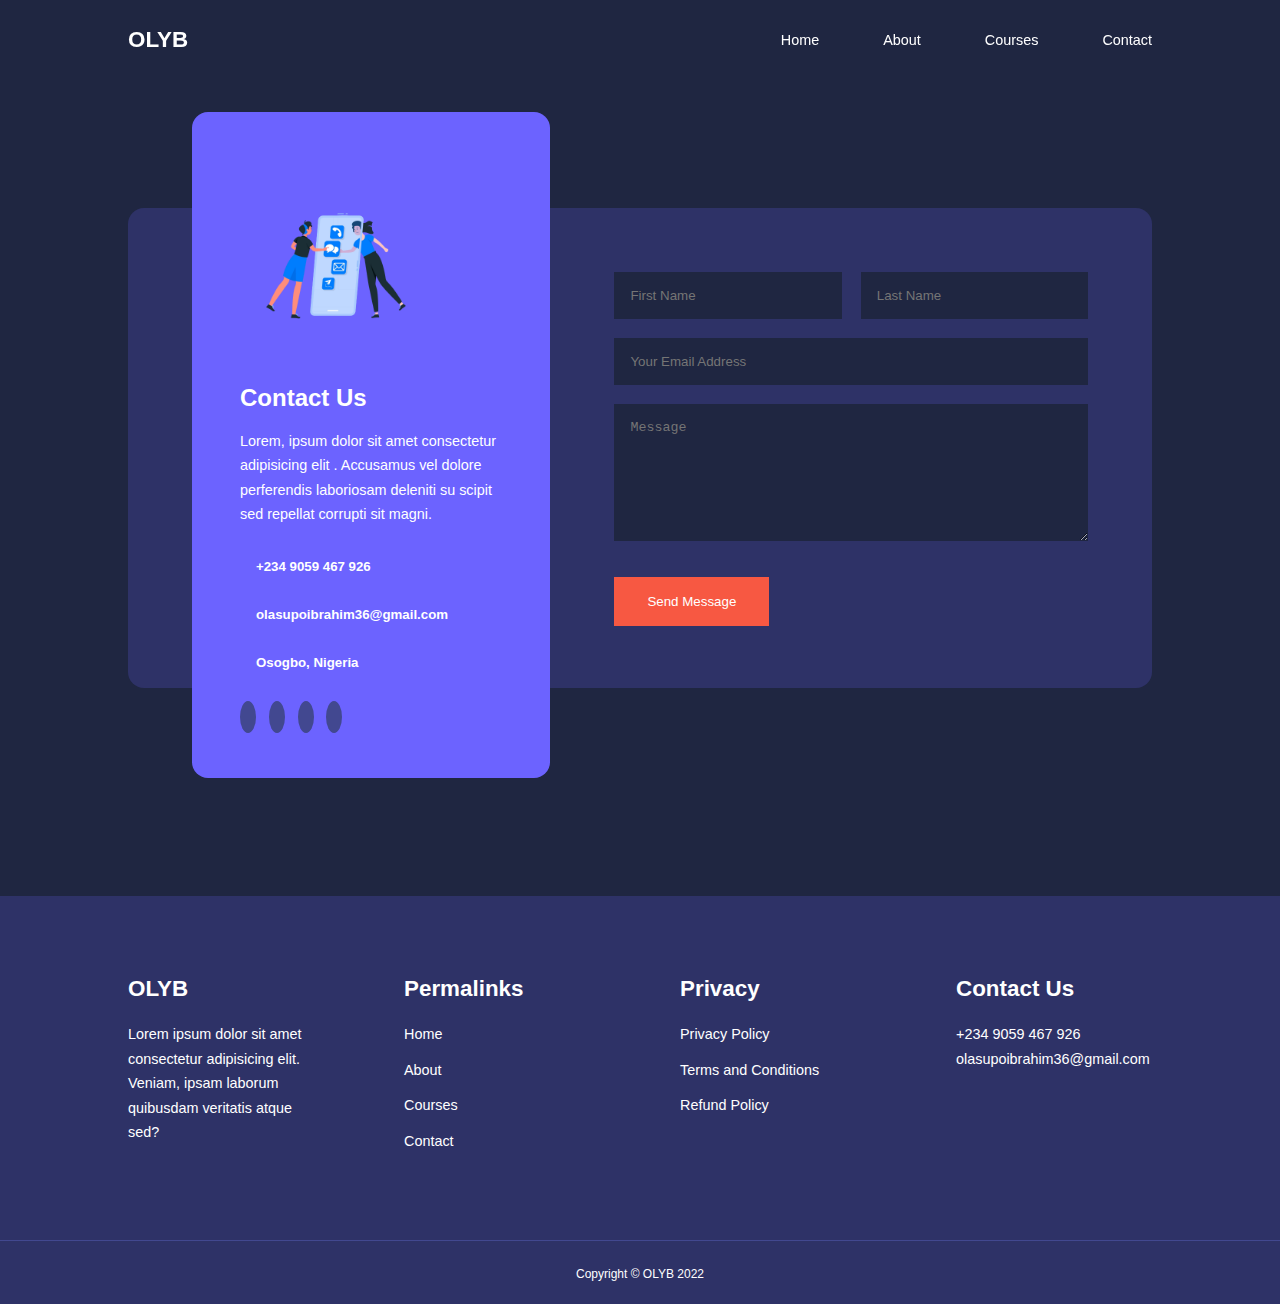
==== contact.html @ 5aab39b8 "first commit" ====
<!DOCTYPE html>
<html lang="en">
<head>
    <meta charset="UTF-8">
    <meta http-equiv="X-UA-Compatible" content="IE=edge">
    <meta name="viewport" content="width=device-width, initial-scale=1.0">
    <title>Contact</title>
    <link rel="stylesheet" href="index.css">
    <link rel="stylesheet" href="contact.css">
      <!--========= ICONSCOUT CDN  =======-->
    <link rel="stylesheet" href="https://unicons.iconscout.com/release/v4.0.0/css/line.css">


      <!--========= GOOGLE FONTS (MONTSERRAT)=======-->
    <link rel="preconnect" href="https://fonts.googleapis.com">
    <link rel="preconnect" href="https://fonts.gstatic.com" crossorigin>
    <link href="https://fonts.googleapis.com/css2?family=Montserrat+Alternates:ital,wght@0,300;0,400;0,500;0,600;0,700;1,900&display=swap" rel="stylesheet">


      <!--========= SWIPER JS =======-->
    <link rel="stylesheet" href="https://cdn.jsdelivr.net/npm/swiper@8/swiper-bundle.min.css"/>


</head>
<body>
    <nav>
        <div class="container nav__container">
            <a href="index.html"><h4>OLYB</h4></a>
            <ul class="nav__menu"> 
                <li><a href="index.html">Home</a></li>
                <li><a href="about.html">About</a></li>
                <li><a href="courses.html">Courses</a></li>
                <li><a href="contact.html">Contact</a></li>
            </ul>
            <button id="open-menu-btn"><i class="uil uil-bars"></i></button>
            <button id="close-menu-btn"><i class="uil uil-multiply"></i></button>
        </div>
    </nav>
    <!--========= END OF NAVBAR =======-->


    <section class="contact">
        <div class="container contact__container">
            <aside class="contact__aside">
                <div class="aside__image">
                    <img src="contact.png" >
                </div>
                <h2>Contact Us</h2>
                <p>
                    Lorem, ipsum dolor sit amet consectetur adipisicing elit
                    . Accusamus vel dolore perferendis laboriosam deleniti su
                    scipit sed repellat corrupti sit magni.
                </p>
                <ul class="contact__details">
                    <li>
                        <i class="uil uil-incoming-call"></i>
                        <h5>+234 9059 467 926</h5>
                    </li>

                    <li>
                        <i class="uil uil-envelope"></i>
                        <h5>olasupoibrahim36@gmail.com</h5>
                    </li>

                    <li>
                        <i class="uil uil-location-point"></i>
                        <h5>Osogbo, Nigeria</h5>
                    </li>
                </ul>
                <ul class="contact__socials">
                    <li> <a href="https://facebook.com"><i class="uil uil-facebook-f"></i> </a></li>
                    <li> <a href="https://instagram.com"><i class="uil uil-instagram"></i> </a></li>
                    <li> <a href="https://twitter.com"><i class="uil uil-twitter"></i> </a></li>
                    <li> <a href="https://linkedin.com"><i class="uil uil-linkedin-alt"></i> </a></li>
                </ul>
            </aside>





            <form action="https://formspree.io/f/xnqyazyg"  method="POST" class="contact__form">
                <div class="form__name">
                    <input type="text" name="First Name" placeholder="First Name" required>
                    <input type="text" name="Last Name" placeholder="Last Name" required>
                </div>
                <input type="email" name="Email Address" placeholder="Your Email Address" required>
                <textarea name="Message" rows="7" placeholder="Message" required></textarea>
                <button type="Submit" class="btn btn-primary"> Send Message</button>
            </form>
        </div>
    </section>





    <footer class="footer">
        <div class="container footer__container">
            <div class="footer__1">
                <a href="index.html" class="footer__logo"><h4>OLYB</h4></a>
                <p>
                    Lorem ipsum dolor sit amet consectetur adipisicing elit. Veniam, ipsam laborum quibusdam veritatis atque sed?
                </p>
            </div>

            <div class="footer__2">
                <h4>Permalinks</h4>
                <ul class="permalinks">
                    <li><a href="index.html">Home</a></li>
                    <li><a href="about.html">About</a></li>
                    <li><a href="courses.html">Courses</a></li>
                    <li><a href="contact.html">Contact</a></li>
                </ul>
            </div>

            
            <div class="footer__3">
                <h4>Privacy</h4>
                <ul class="privacy">
                    <li><a href="#">Privacy Policy</a></li>
                    <li><a href="#">Terms and Conditions</a></li>
                    <li><a href="#">Refund Policy</a></li>
                </ul>
            </div>

            <div class="footer__4">
                <h4>Contact Us</h4>
                <div>
                    <p>+234 9059 467 926</p>
                    <p>olasupoibrahim36@gmail.com</p>
                </div>

                <ul class="footer__socials">
                    <li>
                        <a href="#"><i class="uil uil-facebook-f"></i></a>
                    </li>
                    <li>
                        <a href="#"><i class="uil uil-instagram-alt"></i></a>
                    </li>
                    <li>
                        <a href="#"><i class="uil uil-twitter"></i></a>
                    </li>
                    <li>
                        <a href="#"><i class="uil uil-linkedin-alt"></i></a>
                    </li>
                </ul>
            </div>
        </div>
        <div class="footer__copyright">
            <small>Copyright &copy; OLYB 2022</small>
       </div>
     </footer>



     <script src="https://cdn.jsdelivr.net/npm/swiper@8/swiper-bundle.min.js"></script>
     <script src="main.js"></script>



     <script> 
        var swiper = new Swiper(".mySwiper", {
            slidesPerView: 1,
            spaceBetween: 30,
            pagination: {
            el: ".swiper-pagination",
            clickable: true,
            },

            //====== WHEN WINDOW WIDTH IS >= 600PX =======//
            breakpoints: {
                600: {
                    slidesPerView: 2
                }
            }
        });
     </script>
</body>
</html>
---- index.css ----
* {
    margin: 0;
    padding: 0;
    border: 0;
    outline: 0;
    list-style: none;
    text-decoration: none;
    box-sizing: border-box;
}

:root {
    --color-primary: #6c63ff;
    --color-success: #00bf8e;
    --color-warning: #f7c94b;
    --color-danger: #f75842;
    --color-danger-variant: rgba(247, 88, 0.7);
    --color-white: #fff;
    --color-black: #000;
    --color-bg: #1f2641;
    --color-bg1: #2e3267;
    --color-bg2: #424890;

    --color-width-lg: 80%;
    --color-width-md: 90%;
    --color-width-sm: 94%;

    --transition: all 400ms ease;   
}

body {
    font-family: "Montserrat", sans-serif;
    line-height: 1.7;
    color: var(--color-white);
    background: var(--color-bg);
}

.container {
    width: var(--color-width-lg);
    margin: 0 auto;
}

section {
    padding: 6rem 0;
}

section h2 {
    text-align: center;
    margin-bottom:  4rem;
}

h1,
h2, 
h3, 
h4, 
h5 {
    line-height: 1.2;
}

h1 {
    font-size: 2rem;
}

h3 {
    font-size: 1.6rem;
}

h4 {
    font-size: 1.4rem;
}

a {
    color: var(--color-white);
}

img {
    width: 100%;
    display: block;
    object-fit: cover;
}

.btn {
    display: inline-block;
    background: var(--color-white);
    color: var(--color-black);
    padding: 1rem 2rem;
    border: 1px solid transparent;
    font-weight: 500;
    transition: var(--transition);
}

.btn:hover {
    background: transparent;
    color: var(--color-white);
    border-color: var(--color-white);
}

.btn-primary {
    background: var(--color-danger);
    color: var(--color-white);
}

/*=============== NAVBAR ===============*/
nav {
    background: transparent;
    width: 100vw;
    height: 5rem;
    position: fixed;
    top: 0;
    z-index: 11;
}

/*========CHANGE NAVBAR STYLES ON SCROLL USING JAVASCRIPT=======*/

.window-scroll {
    background: var(--color-primary);
    box-shadow: 0 1rem 2rem rgba(0, 0 , 0, 0.2);
}
.nav__container {
    height: 100%;
    display: flex;
    justify-content: space-between;
    align-items: center;
}

nav button {
    display: none;

}

.nav__menu {
    display: flex;
    align-items: center;
    gap: 4rem;
}

.nav__menu a {
    font-size: 0.9rem;
    transition: var(--transition);
}

.nav__menu a:hover{
    color: var(--color-bg2);
}

/*=============== HEADER ===============*/
header {
    position: relative;
    top: 5rem;
    overflow: hidden;
    height: 70vh;
    margin-bottom: 5rem;
}

.header__container {
    display: grid;
    grid-template-columns: 1fr 1fr;
    align-items: center;
    gap: 5rem;
    height: 100%;
}

.header__left p {
    margin: 1rem 0 2.4rem;
}


/*=============== CATEGORIES ===============*/
.categories {
    background: var(--color-bg1);
    height: 32rem;
}

.categories h1 {
    line-height: 1;
    margin-bottom: 3rem;
}
.categories__container {
    display: grid;
    grid-template-columns: 40% 60%;
    /* gap: 4rem; */
}

.categories__left {
margin-right: 4rem;
}

.categories__left p {
    margin: 1rem 0 3rem;
}

.categories__right {
    display: grid;
    grid-template-columns: repeat(3, 1fr);
    gap: 1.2rem;
}

.category {
    background: var(--color-bg2);
    padding: 2rem;
    border-radius: 2rem;
    transition: var(--transition);
}

.category:hover {
    box-shadow: 0 3rem 3rem rgba(0, 0 , 0, 0.3);
    z-index: 1;
}

.category:nth-child(2) .category__icon{
    background: var(--color-danger);
}


.category:nth-child(3) .category__icon{
    background: var(--color-success);
}


.category:nth-child(4) .category__icon{
    background: var(--color-warning);
}


.category:nth-child(5) .category__icon{
    background: var(--color-success);
}
.category__icon {
    background: var(--color-primary);
    padding: 0.7rem;
    border-radius: 0.9rem;
}

.category h5 {
    margin: 2rem 0 1rem;
}

.category p {
    font-size: 0.85rem;
}


/*=============== POPULAR COURSES ===============*/
.courses {
    margin-top: 10rem;
}

.courses__container {
    display: grid;
    grid-template-columns: repeat(3, 1fr);
    gap: 2rem;
}

.course {
    background: var(--color-bg1);
    text-align: center;
    border: 1px solid transparent;
    transition: var(--transition);
}

.course:hover {
    background: transparent;
    border-color: var(--color-primary);
}
.course__info {
    padding: 2rem;
}

.course__info p {
    margin: 1.2rem 0 2rem;
    font-size: 0.9rem;
}



/*=============== FAQs ===============*/
.faqs {
    background: var(--color-bg1);
    box-shadow: inset 0 0 3rem rgba(0, 0 , 0, 0.5);
}

.faqs__container {
    display: grid;
    grid-template-columns: 1fr 1fr;
    gap: 1rem;
}

.faq {
    padding: 2rem;
    display: flex;
    align-items: center;
    gap: 1.4rem;
    height: fit-content;
    background: var(--color-primary);
    cursor: pointer;
}

.faq h4 {
    font-size: 1rem;
    line-height: 2.2;
}

.faq__icon {
    align-self: flex-start;
    font-size: 1.2rem;
}

.faq p {
    margin-top: 0.8rem;
    display: none;
}

.faq.open p {
    display: block;
}




/*=============== TESTIMONIALS ===============*/
.testimonials__container {
    overflow: hidden;
    position: relative;
    margin-bottom: 5rem;
}

.testimonial {
    padding-bottom: 2rem;
} 

.avatar {
    width: 6rem;
    height: 6rem;
    border-radius: 50%;
    overflow: hidden;
    margin: 0 auto 1rem;
    border: 1rem solid var(--color-bg1);
}

.testimonial__info {
    text-align: center;
}

.testimonial__body {
    background: var(--color-primary);
    padding: 2rem;
    margin-top: 3rem;
    position: relative;
}

.testimonial__body::before { 
    content: "";
    display: block;
    background: linear-gradient(
        135deg,
        transparent,
        var(--color-primary), 
        var(--color-primary),
        var(--color-primary)
    );
    width: 3rem;
    height: 3rem;
    position: absolute;
    left: 50%;
    top: -1.5rem;
    transform: rotate(45deg);
}


/*=============== FOOTER ===============*/
footer {
    background: var(--color-bg1);
    padding-top: 5rem;
    font-size: 0.9rem;
}

.footer__container {
    display: grid;
    grid-template-columns: repeat(4, 1fr);
    gap: 5rem;
}

.footer__container > div h4 {
    margin-bottom: 1.2rem;
}

.footer__1 p {
    margin: 0 0 2rem;
}

.footer ul li {
    margin-bottom: 0.7rem;
}

.footer ul li a:hover {
    text-decoration: underline;
}

.footer__socials {
    display: flex;
    gap: 1rem;
    font-size: 1.2rem;
    margin-top: 2rem;
}

.footer__copyright {
    text-align: center;
    margin-top: 4rem;
    padding: 1.2rem 0;
    border-top: 1px solid var(--color-bg2);
}



/*=============== MEDIA QUERIES (TABLET VIEW) ===============*/
@media screen and (max-width: 1024px) {
   .container {
    width: var(--color-width-md);
   }

   h1 {
    font-size: 2.2rem;
   }

   h2 {
    font-size: 1.7rem;
   }

   h3 { 
    font-size: 1.4rem;
   }

   h4 {
    font-size: 1.2rem;
   }

 /*===============  NAVBAR ===============*/
 nav button {
    display: inline-block;
    background: transparent;
    font-size: 1.8rem;
    color: var(--color-white);
    cursor: pointer;
 }

 nav button#close-menu-btn {
    display: none;
 }

 .nav__menu {
    position: fixed;
    top: 5rem;
    right: 5%;
    height: fit-content;
    width: 18rem;
    flex-direction: column;
    gap: 0;
    display: none;
 }

 .nav__menu li {
    width: 100%;
    height: 5.8rem;
    animation: animateNavItems 400ms linear forwards;
    transform-origin: top right;
    opacity: 0;
 }
 

 .nav__menu li:nth-child(2){
    animation-delay: 200ms;
 }

 .nav__menu li:nth-child(3){
    animation-delay: 400ms;
 }

 .nav__menu li:nth-child(4){
    animation-delay: 600ms;
 } 


 @keyframes animateNavItems {
    0% {
        transform: rotateZ(-90deg) rotateX(90deg) scale(0.1);
    }
    100% {
        transform: rotateZ(0) rotateX(0) scale(1);
        opacity: 1;
    }
 }
 .nav__menu li a {
    background: var(--color-primary);
    box-shadow: -4rem 6rem 10rem rgba(0, 0 , 0, 0.6);
    width: 100%;
    height: 100%;
    display: grid;
    place-items: center;
 }

 .nav__menu li a:hover {
    background: var(--color-bg2);
    color: var(--color-white);
 }




/*=============== HEADER ===============*/
.header {
    height: 52vh;
    margin-bottom: 4rem;
}

.header__container {
    gap: 0.3;
    padding-bottom: 3rem;
}



/*=============== CATEGORY ===============*/
.categories {
    height: auto;
}

.categories__container {
    grid-template-columns: 1fr;
    gap: 3rem;
}

.categories__left {
    margin-right: 0;
 
}

/*=============== POPULAR COURSES ===============*/
.courses {
    margin-top: 0;
}

.courses__container {
    grid-template-columns: 1fr 1fr;
}

/*=============== FAQs  ===============*/
.faqs__container {
    grid-template-columns: 1fr;
}

.faq {
    padding: 1.5rem;
}

/*=============== FOOTER  ===============*/
.footer__container {
    grid-template-columns: 1fr 1fr;
}
}


/*=============== MEDIA QUERIES (PHONE VIEW) ===============*/
@media screen and (max-width: 600px) {
    .container {
        width: var(--color-width-sm);
    }


    /*=============== NAVBAR  ===============*/  
    .nav__menu {
        right: 3%;
    }

    /*=============== HEADER  ===============*/
    header {
        height: 100vh;
    }

    .header__container {
        grid-template-columns: 1fr;
        text-align: center;
        margin-top: -2rem;
    }

    .header__left p {
        margin-bottom: 1.3rem;
    }


    /*=============== CATEGORIES  ===============*/
    .categories__right {
        grid-template-columns: 1fr 1fr;
        gap: 0.7rem;
    }

    .category {
        padding: 1rem;
        border-radius: 1rem;
    }

    .category__icon {
        margin-top: 4px;
        display: inline-block;
    }

     /*=============== POPULAR COURSES  ===============*/
     .courses__container {
        grid-template-columns: 1fr;
     }

      /*=============== TESTIMONIALS  ===============*/
      .testimonial__body {
        padding: 1.2rem;
      }

       /*=============== FOOTER  ===============*/
       .footer__container {
        grid-template-columns: 1fr;
        text-align: center;
        gap: 2rem;
       }

       .footer__1 p {
        margin: 1rem auto; 
       }

       .footer__socials {
        justify-content: center;

       }
}
---- contact.css ----
.contact__container {
    background: var(--color-bg1);
    padding: 4rem;
    display: grid;
    grid-template-columns: 40% 60%;
    gap: 4rem;
    height: 30rem;
    margin: 7rem auto;
    border-radius: 1rem;
}

/*============ ASIDE =========*/
.contact__aside {
    background: var(--color-primary);
    padding: 3rem;
    border-radius: 1rem;
    position: relative;
    bottom: 10rem;
}

.aside__image {
    width: 12rem;
    margin-bottom: 2rem;
}

.contact__aside h2 {
    text-align: left;
    margin-bottom: 1rem;
}

.contact__aside p {
    font-size: 0.9rem;
    margin-bottom: 2rem;
}

.contact__details li {
    display: flex;
    gap: 1rem;
    align-items: center;
    margin-bottom: 2rem;
}

.contact__socials {
    display: flex;
    gap: 0.8rem;
}

.contact__socials a {
    background: var(--color-bg2);
    padding: 0.5rem; 
    border-radius: 50%;
    font-size: 0.9rem;
    transition: var(--transition);
}

.contact__socials a:hover {
    background: transparent;
}

/*============ FORM =========*/
.contact__form {
    display: flex;
    flex-direction: column;
    gap: 1.2rem;
    margin-right: 4rem;
}

.form__name {
    display: flex;
    gap: 1.2rem;
}

.contact__form input[type="text"] {
    width: 50%;
}

.contact__form input, textarea {
    width: 100%;
    padding: 1rem;
    background: var(--color-bg);
    color: var(--color-white);
}

.contact__form .btn {
    width: max-content;
    margin-top: 1rem;
    cursor: pointer;
}


/*============ MEDIA QUERIES (TABLET VIEW) =========*/
@media screen and (max-width: 1024px) {
    .contact {
        padding-bottom: 0;
    }

    .contact__container {
        gap: 1.5rem;
        margin-top: 3rem;
        height: auto;
        padding: 1.5rem;
    }

    .contact__aside {
        width: auto;
        padding: 1.5rem;
        bottom: 0;
    }

    .contact__form {
        align-self: center;
        margin-right: 1.5rem;
    }
}


/*============ MEDIA QUERIES (MOBILE VIEW) =========*/
@media screen and (max-width: 600px) {
    .contact__container {
        grid-template-columns: 1fr;
        gap: 3rem;
        margin-top: 0;
        padding: 0;
    }

    .contact__form {
        margin: 0 1.5rem 3rem;
    }

    .form__name {
        flex-direction: column;
    }

    .form__name input [type="tex"] {
        width: 100%;
    }
}
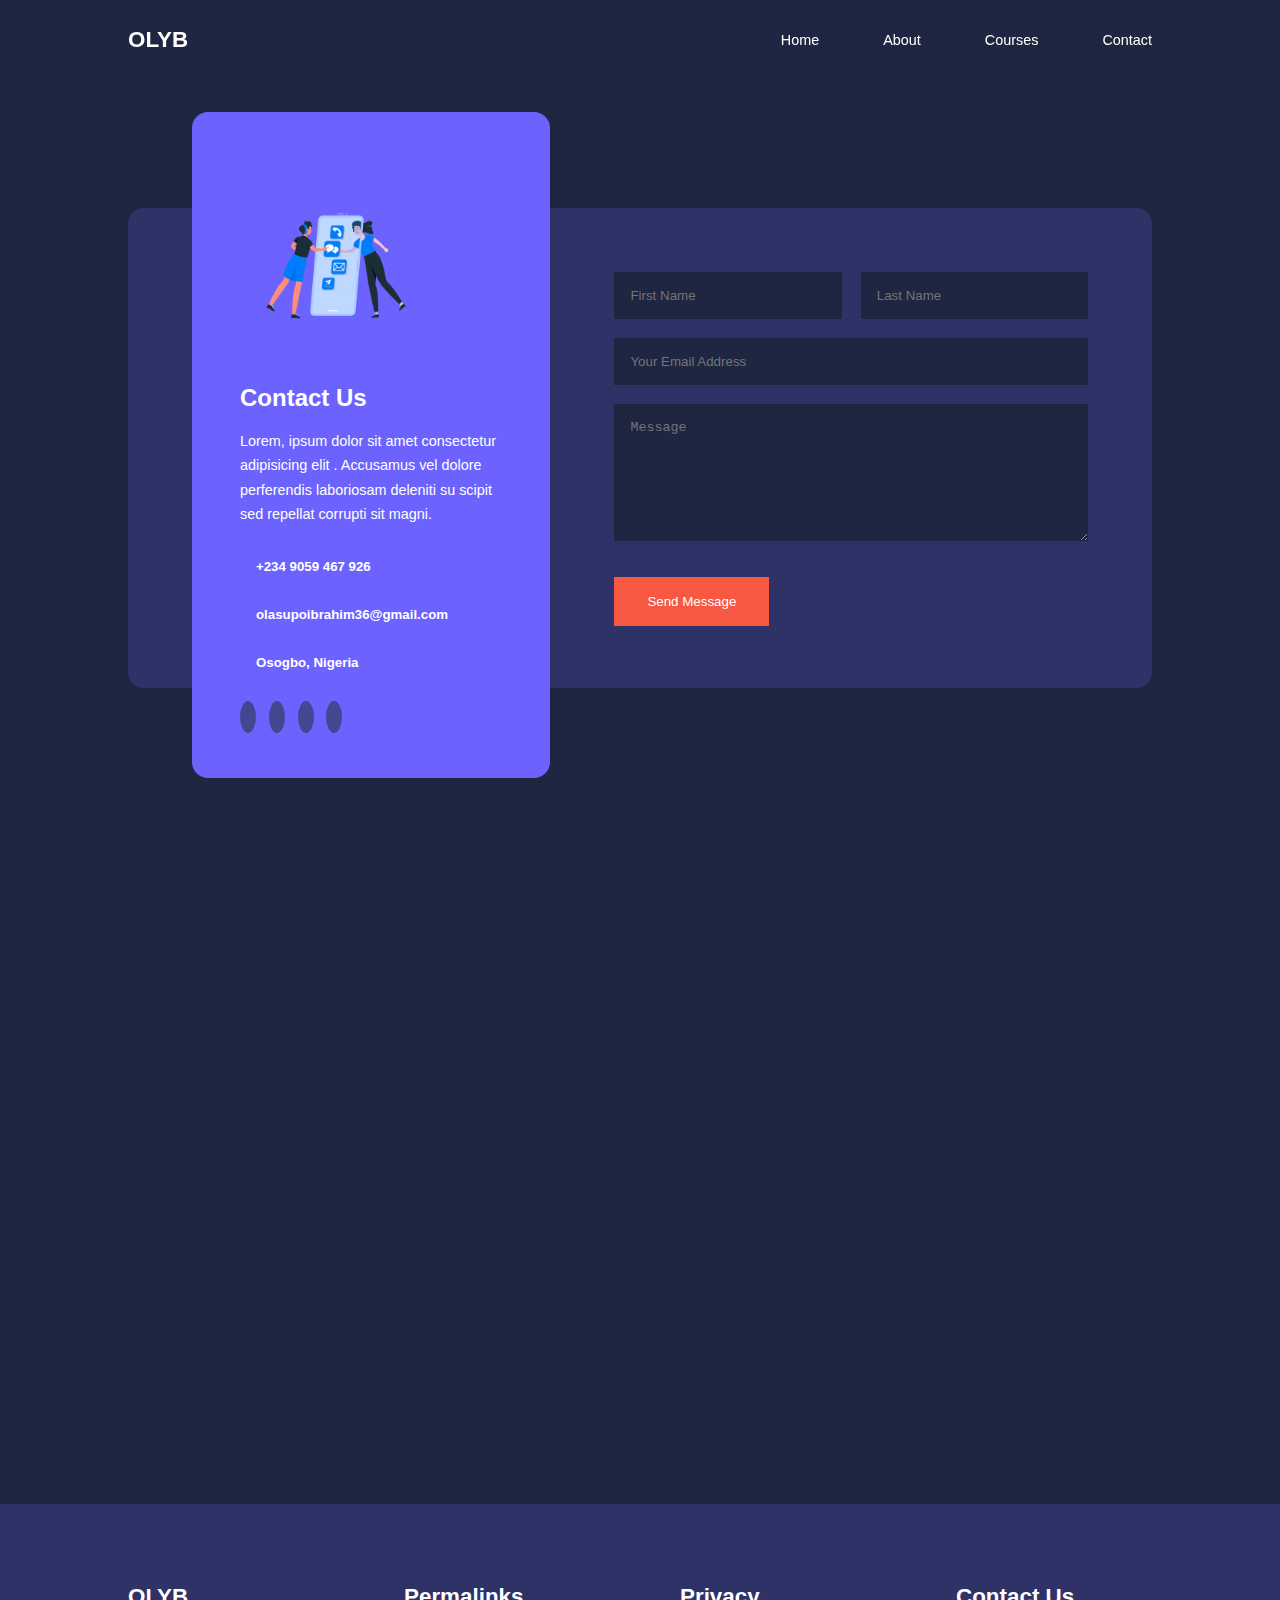
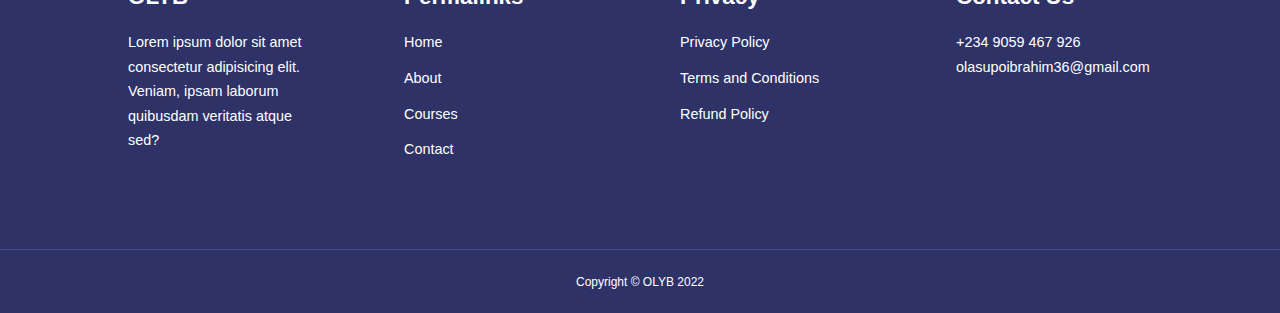
==== commit 2d8d2f46: "commit" ====
--- a/contact.html
+++ b/contact.html
@@ -91,7 +91,8 @@
         </div>
     </section>
 
-
+    <iframe src="https://www.google.com/maps/embed?pb=!1m18!1m12!1m3!1d126841.26978250722!2d3.2015584878560537!3d6.548218935929615!2m3!1f0!2f0!3f0!3m2!1i1024!2i768!4f13.1!3m3!1m2!1s0x103b8b2ae68280c1%3A0xdc9e87a367c3d9cb!2sLagos!5e0!3m2!1sen!2sng!4v1698969508971!5m2!1sen!2sng"
+     width="800" height="600" style="border:0;" allowfullscreen="" loading="lazy" referrerpolicy="no-referrer-when-downgrade"></iframe>
 
 
 
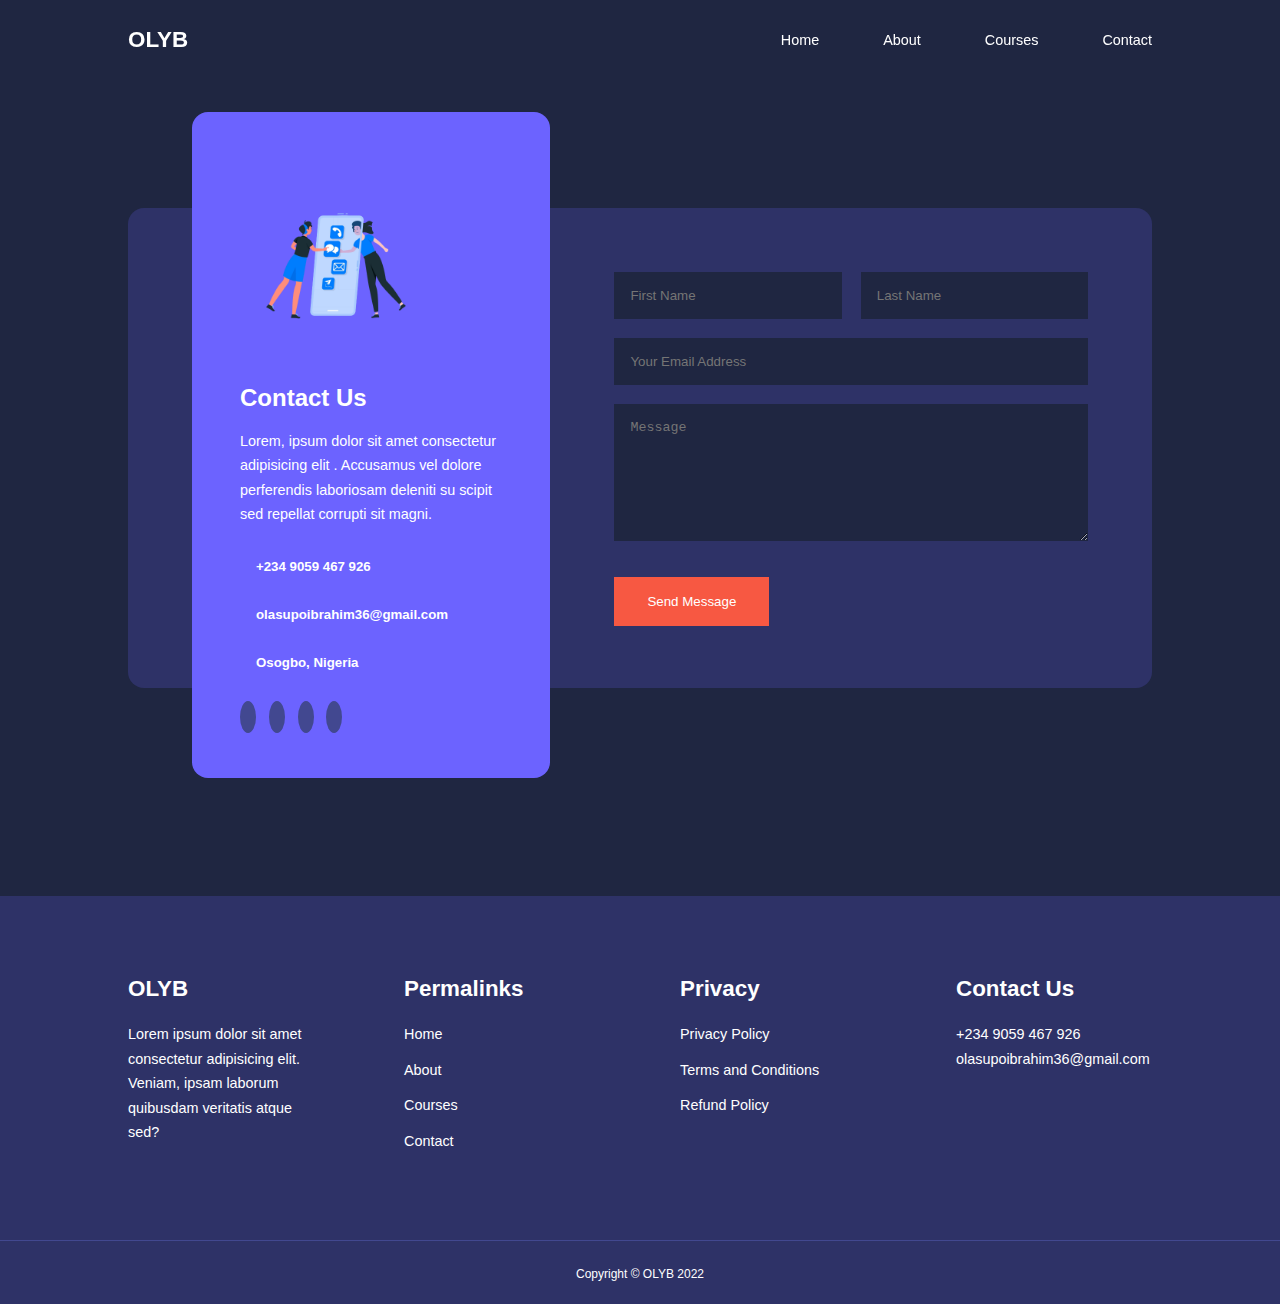
==== commit b032a9db: "commit" ====
--- a/contact.html
+++ b/contact.html
@@ -1,181 +1,210 @@
 <!DOCTYPE html>
 <html lang="en">
-<head>
-    <meta charset="UTF-8">
-    <meta http-equiv="X-UA-Compatible" content="IE=edge">
-    <meta name="viewport" content="width=device-width, initial-scale=1.0">
+  <head>
+    <meta charset="UTF-8" />
+    <meta http-equiv="X-UA-Compatible" content="IE=edge" />
+    <meta name="viewport" content="width=device-width, initial-scale=1.0" />
     <title>Contact</title>
-    <link rel="stylesheet" href="index.css">
-    <link rel="stylesheet" href="contact.css">
-      <!--========= ICONSCOUT CDN  =======-->
-    <link rel="stylesheet" href="https://unicons.iconscout.com/release/v4.0.0/css/line.css">
-
-
-      <!--========= GOOGLE FONTS (MONTSERRAT)=======-->
-    <link rel="preconnect" href="https://fonts.googleapis.com">
-    <link rel="preconnect" href="https://fonts.gstatic.com" crossorigin>
-    <link href="https://fonts.googleapis.com/css2?family=Montserrat+Alternates:ital,wght@0,300;0,400;0,500;0,600;0,700;1,900&display=swap" rel="stylesheet">
-
-
-      <!--========= SWIPER JS =======-->
-    <link rel="stylesheet" href="https://cdn.jsdelivr.net/npm/swiper@8/swiper-bundle.min.css"/>
-
-
-</head>
-<body>
+    <link rel="stylesheet" href="index.css" />
+    <link rel="stylesheet" href="contact.css" />
+    <!--========= ICONSCOUT CDN  =======-->
+    <link
+      rel="stylesheet"
+      href="https://unicons.iconscout.com/release/v4.0.0/css/line.css"
+    />
+
+    <!--========= GOOGLE FONTS (MONTSERRAT)=======-->
+    <link rel="preconnect" href="https://fonts.googleapis.com" />
+    <link rel="preconnect" href="https://fonts.gstatic.com" crossorigin />
+    <link
+      href="https://fonts.googleapis.com/css2?family=Montserrat+Alternates:ital,wght@0,300;0,400;0,500;0,600;0,700;1,900&display=swap"
+      rel="stylesheet"
+    />
+
+    <!--========= SWIPER JS =======-->
+    <link
+      rel="stylesheet"
+      href="https://cdn.jsdelivr.net/npm/swiper@8/swiper-bundle.min.css"
+    />
+  </head>
+  <body>
     <nav>
-        <div class="container nav__container">
-            <a href="index.html"><h4>OLYB</h4></a>
-            <ul class="nav__menu"> 
-                <li><a href="index.html">Home</a></li>
-                <li><a href="about.html">About</a></li>
-                <li><a href="courses.html">Courses</a></li>
-                <li><a href="contact.html">Contact</a></li>
-            </ul>
-            <button id="open-menu-btn"><i class="uil uil-bars"></i></button>
-            <button id="close-menu-btn"><i class="uil uil-multiply"></i></button>
-        </div>
+      <div class="container nav__container">
+        <a href="index.html"><h4>OLYB</h4></a>
+        <ul class="nav__menu">
+          <li><a href="index.html">Home</a></li>
+          <li><a href="about.html">About</a></li>
+          <li><a href="courses.html">Courses</a></li>
+          <li><a href="contact.html">Contact</a></li>
+        </ul>
+        <button id="open-menu-btn"><i class="uil uil-bars"></i></button>
+        <button id="close-menu-btn"><i class="uil uil-multiply"></i></button>
+      </div>
     </nav>
     <!--========= END OF NAVBAR =======-->
 
-
     <section class="contact">
-        <div class="container contact__container">
-            <aside class="contact__aside">
-                <div class="aside__image">
-                    <img src="contact.png" >
-                </div>
-                <h2>Contact Us</h2>
-                <p>
-                    Lorem, ipsum dolor sit amet consectetur adipisicing elit
-                    . Accusamus vel dolore perferendis laboriosam deleniti su
-                    scipit sed repellat corrupti sit magni.
-                </p>
-                <ul class="contact__details">
-                    <li>
-                        <i class="uil uil-incoming-call"></i>
-                        <h5>+234 9059 467 926</h5>
-                    </li>
-
-                    <li>
-                        <i class="uil uil-envelope"></i>
-                        <h5>olasupoibrahim36@gmail.com</h5>
-                    </li>
-
-                    <li>
-                        <i class="uil uil-location-point"></i>
-                        <h5>Osogbo, Nigeria</h5>
-                    </li>
-                </ul>
-                <ul class="contact__socials">
-                    <li> <a href="https://facebook.com"><i class="uil uil-facebook-f"></i> </a></li>
-                    <li> <a href="https://instagram.com"><i class="uil uil-instagram"></i> </a></li>
-                    <li> <a href="https://twitter.com"><i class="uil uil-twitter"></i> </a></li>
-                    <li> <a href="https://linkedin.com"><i class="uil uil-linkedin-alt"></i> </a></li>
-                </ul>
-            </aside>
-
-
-
-
-
-            <form action="https://formspree.io/f/xnqyazyg"  method="POST" class="contact__form">
-                <div class="form__name">
-                    <input type="text" name="First Name" placeholder="First Name" required>
-                    <input type="text" name="Last Name" placeholder="Last Name" required>
-                </div>
-                <input type="email" name="Email Address" placeholder="Your Email Address" required>
-                <textarea name="Message" rows="7" placeholder="Message" required></textarea>
-                <button type="Submit" class="btn btn-primary"> Send Message</button>
-            </form>
-        </div>
+      <div class="container contact__container">
+        <aside class="contact__aside">
+          <div class="aside__image">
+            <img src="contact.png" />
+          </div>
+          <h2>Contact Us</h2>
+          <p>
+            Lorem, ipsum dolor sit amet consectetur adipisicing elit . Accusamus
+            vel dolore perferendis laboriosam deleniti su scipit sed repellat
+            corrupti sit magni.
+          </p>
+          <ul class="contact__details">
+            <li>
+              <i class="uil uil-incoming-call"></i>
+              <h5>+234 9059 467 926</h5>
+            </li>
+
+            <li>
+              <i class="uil uil-envelope"></i>
+              <h5>olasupoibrahim36@gmail.com</h5>
+            </li>
+
+            <li>
+              <i class="uil uil-location-point"></i>
+              <h5>Osogbo, Nigeria</h5>
+            </li>
+          </ul>
+          <ul class="contact__socials">
+            <li>
+              <a href="https://facebook.com"
+                ><i class="uil uil-facebook-f"></i>
+              </a>
+            </li>
+            <li>
+              <a href="https://instagram.com"
+                ><i class="uil uil-instagram"></i>
+              </a>
+            </li>
+            <li>
+              <a href="https://twitter.com"><i class="uil uil-twitter"></i> </a>
+            </li>
+            <li>
+              <a href="https://linkedin.com"
+                ><i class="uil uil-linkedin-alt"></i>
+              </a>
+            </li>
+          </ul>
+        </aside>
+
+        <form
+          action="https://formspree.io/f/xnqyazyg"
+          method="POST"
+          class="contact__form"
+        >
+          <div class="form__name">
+            <input
+              type="text"
+              name="First Name"
+              placeholder="First Name"
+              required
+            />
+            <input
+              type="text"
+              name="Last Name"
+              placeholder="Last Name"
+              required
+            />
+          </div>
+          <input
+            type="email"
+            name="Email Address"
+            placeholder="Your Email Address"
+            required
+          />
+          <textarea
+            name="Message"
+            rows="7"
+            placeholder="Message"
+            required
+          ></textarea>
+          <button type="Submit" class="btn btn-primary">Send Message</button>
+        </form>
+      </div>
     </section>
 
-    <iframe src="https://www.google.com/maps/embed?pb=!1m18!1m12!1m3!1d126841.26978250722!2d3.2015584878560537!3d6.548218935929615!2m3!1f0!2f0!3f0!3m2!1i1024!2i768!4f13.1!3m3!1m2!1s0x103b8b2ae68280c1%3A0xdc9e87a367c3d9cb!2sLagos!5e0!3m2!1sen!2sng!4v1698969508971!5m2!1sen!2sng"
-     width="800" height="600" style="border:0;" allowfullscreen="" loading="lazy" referrerpolicy="no-referrer-when-downgrade"></iframe>
-
-
-
     <footer class="footer">
-        <div class="container footer__container">
-            <div class="footer__1">
-                <a href="index.html" class="footer__logo"><h4>OLYB</h4></a>
-                <p>
-                    Lorem ipsum dolor sit amet consectetur adipisicing elit. Veniam, ipsam laborum quibusdam veritatis atque sed?
-                </p>
-            </div>
-
-            <div class="footer__2">
-                <h4>Permalinks</h4>
-                <ul class="permalinks">
-                    <li><a href="index.html">Home</a></li>
-                    <li><a href="about.html">About</a></li>
-                    <li><a href="courses.html">Courses</a></li>
-                    <li><a href="contact.html">Contact</a></li>
-                </ul>
-            </div>
-
-            
-            <div class="footer__3">
-                <h4>Privacy</h4>
-                <ul class="privacy">
-                    <li><a href="#">Privacy Policy</a></li>
-                    <li><a href="#">Terms and Conditions</a></li>
-                    <li><a href="#">Refund Policy</a></li>
-                </ul>
-            </div>
-
-            <div class="footer__4">
-                <h4>Contact Us</h4>
-                <div>
-                    <p>+234 9059 467 926</p>
-                    <p>olasupoibrahim36@gmail.com</p>
-                </div>
-
-                <ul class="footer__socials">
-                    <li>
-                        <a href="#"><i class="uil uil-facebook-f"></i></a>
-                    </li>
-                    <li>
-                        <a href="#"><i class="uil uil-instagram-alt"></i></a>
-                    </li>
-                    <li>
-                        <a href="#"><i class="uil uil-twitter"></i></a>
-                    </li>
-                    <li>
-                        <a href="#"><i class="uil uil-linkedin-alt"></i></a>
-                    </li>
-                </ul>
-            </div>
-        </div>
-        <div class="footer__copyright">
-            <small>Copyright &copy; OLYB 2022</small>
-       </div>
-     </footer>
-
-
-
-     <script src="https://cdn.jsdelivr.net/npm/swiper@8/swiper-bundle.min.js"></script>
-     <script src="main.js"></script>
-
-
-
-     <script> 
-        var swiper = new Swiper(".mySwiper", {
-            slidesPerView: 1,
-            spaceBetween: 30,
-            pagination: {
-            el: ".swiper-pagination",
-            clickable: true,
-            },
-
-            //====== WHEN WINDOW WIDTH IS >= 600PX =======//
-            breakpoints: {
-                600: {
-                    slidesPerView: 2
-                }
-            }
-        });
-     </script>
-</body>
-</html> +      <div class="container footer__container">
+        <div class="footer__1">
+          <a href="index.html" class="footer__logo"><h4>OLYB</h4></a>
+          <p>
+            Lorem ipsum dolor sit amet consectetur adipisicing elit. Veniam,
+            ipsam laborum quibusdam veritatis atque sed?
+          </p>
+        </div>
+
+        <div class="footer__2">
+          <h4>Permalinks</h4>
+          <ul class="permalinks">
+            <li><a href="index.html">Home</a></li>
+            <li><a href="about.html">About</a></li>
+            <li><a href="courses.html">Courses</a></li>
+            <li><a href="contact.html">Contact</a></li>
+          </ul>
+        </div>
+
+        <div class="footer__3">
+          <h4>Privacy</h4>
+          <ul class="privacy">
+            <li><a href="#">Privacy Policy</a></li>
+            <li><a href="#">Terms and Conditions</a></li>
+            <li><a href="#">Refund Policy</a></li>
+          </ul>
+        </div>
+
+        <div class="footer__4">
+          <h4>Contact Us</h4>
+          <div>
+            <p>+234 9059 467 926</p>
+            <p>olasupoibrahim36@gmail.com</p>
+          </div>
+
+          <ul class="footer__socials">
+            <li>
+              <a href="#"><i class="uil uil-facebook-f"></i></a>
+            </li>
+            <li>
+              <a href="#"><i class="uil uil-instagram-alt"></i></a>
+            </li>
+            <li>
+              <a href="#"><i class="uil uil-twitter"></i></a>
+            </li>
+            <li>
+              <a href="#"><i class="uil uil-linkedin-alt"></i></a>
+            </li>
+          </ul>
+        </div>
+      </div>
+      <div class="footer__copyright">
+        <small>Copyright &copy; OLYB 2022</small>
+      </div>
+    </footer>
+
+    <script src="https://cdn.jsdelivr.net/npm/swiper@8/swiper-bundle.min.js"></script>
+    <script src="main.js"></script>
+
+    <script>
+      var swiper = new Swiper(".mySwiper", {
+        slidesPerView: 1,
+        spaceBetween: 30,
+        pagination: {
+          el: ".swiper-pagination",
+          clickable: true,
+        },
+
+        //====== WHEN WINDOW WIDTH IS >= 600PX =======//
+        breakpoints: {
+          600: {
+            slidesPerView: 2,
+          },
+        },
+      });
+    </script>
+  </body>
+</html>
